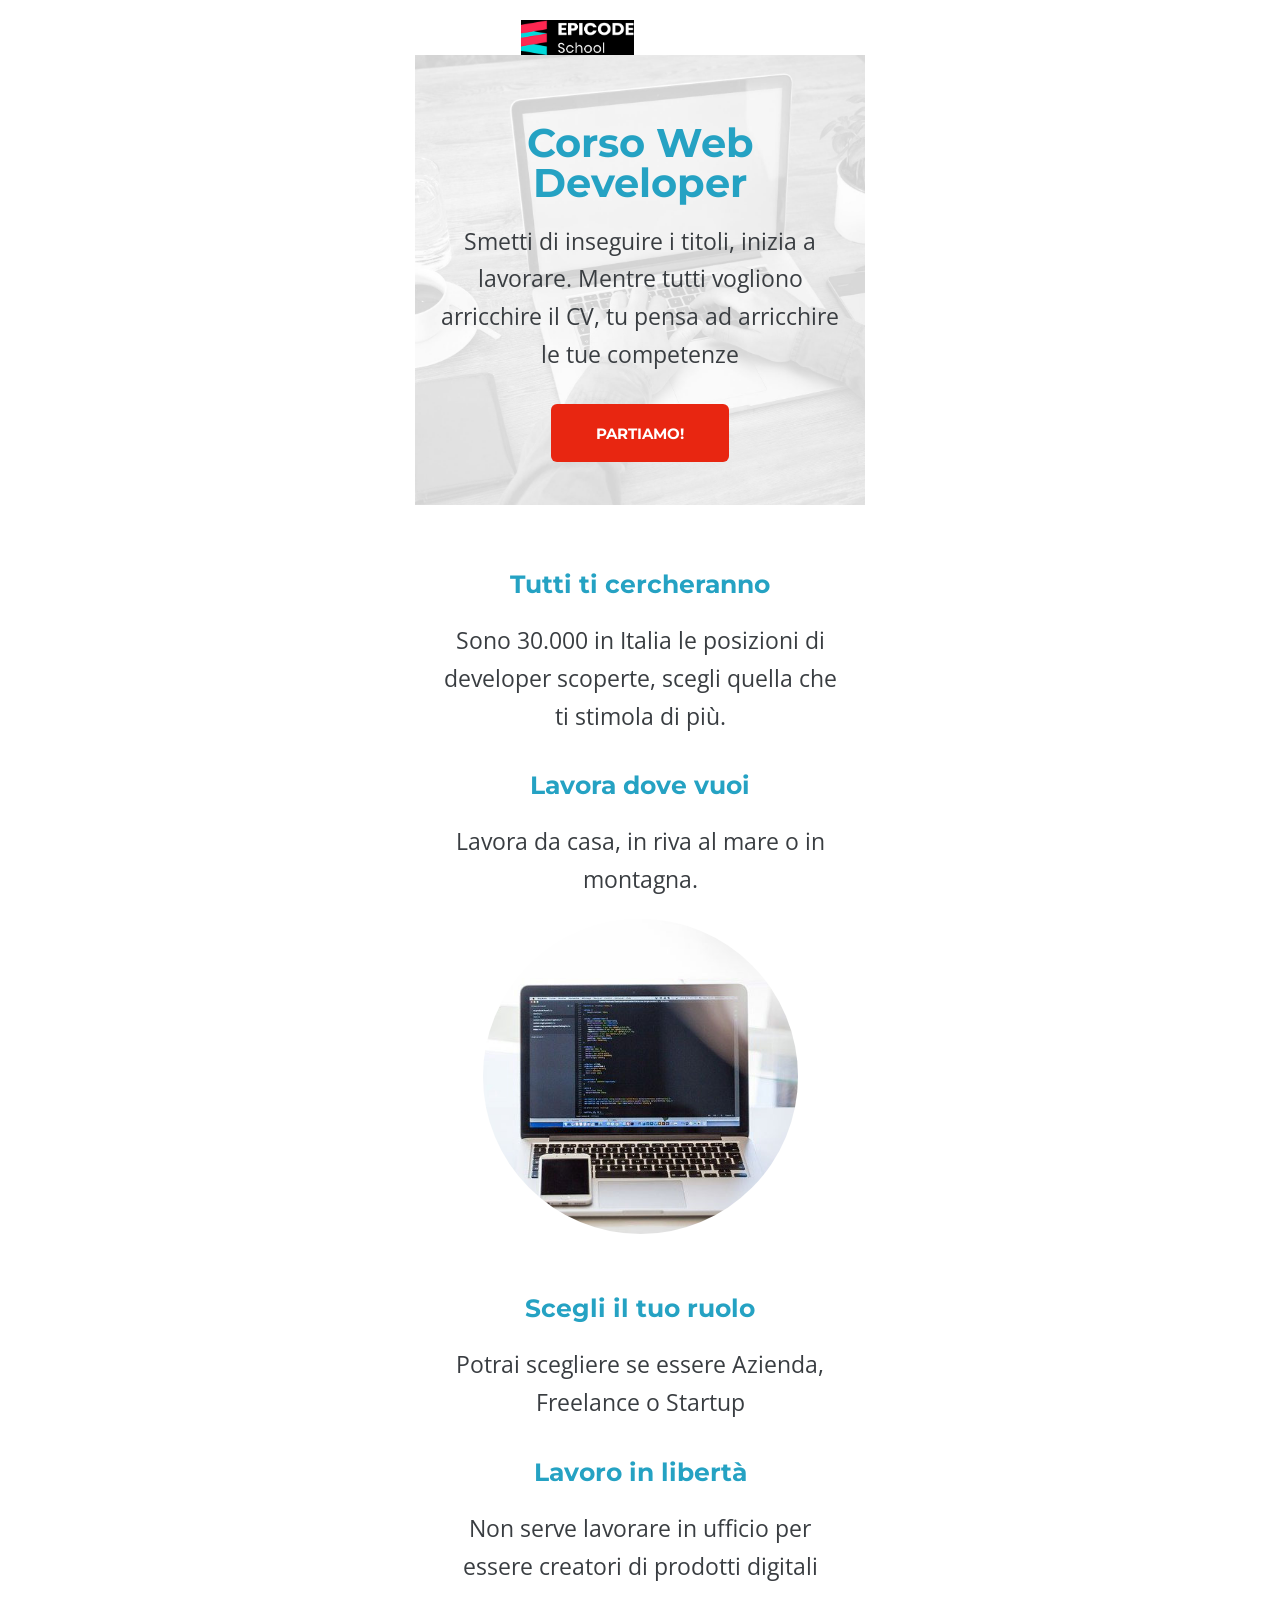
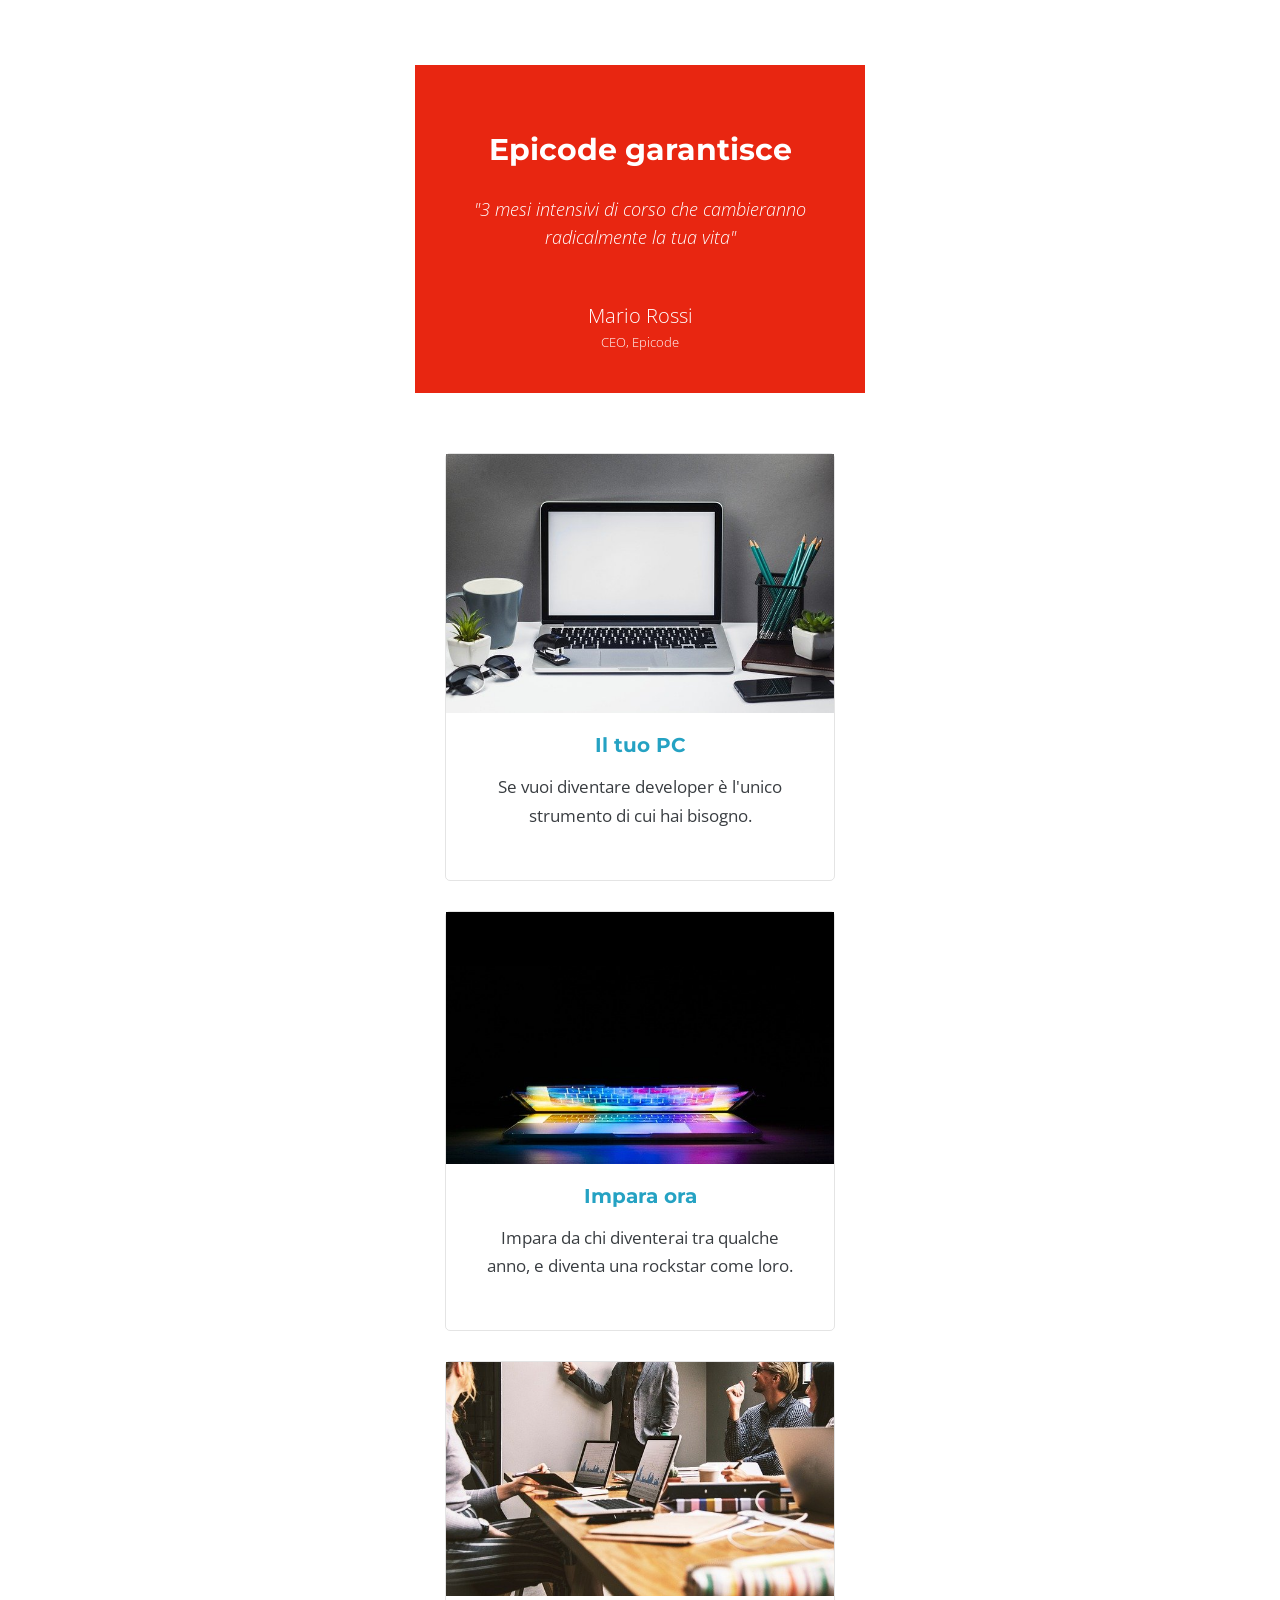
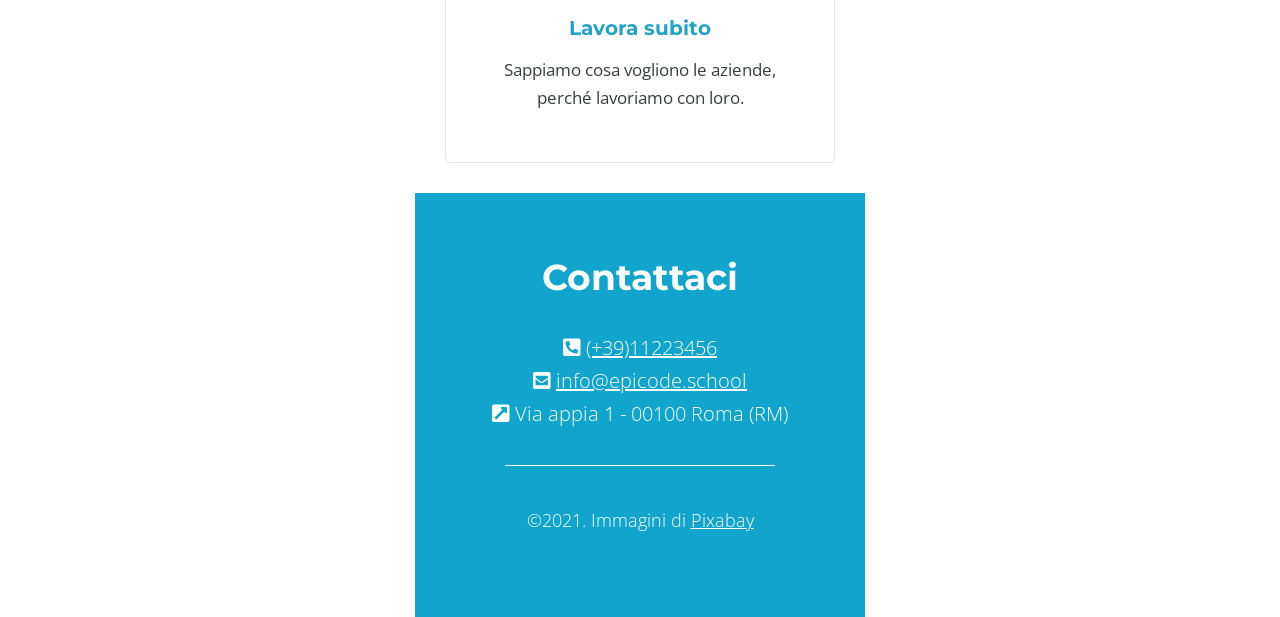
==== index_desktop.html @ 7d02db2d "Created desktop files" ====
<!doctype html>
<html lang="en">
  <head>
    <meta charset="UTF-8" />
    <meta name="viewport" content="width=device-width, initial-scale=1.0" />
    <meta
      name="description"
      content="Da zero a Epicode con i corsi completi per diventare uno sviluppatore professionista in 3 mesi."
    />
    <title>Corso Web Developer - Epicode school</title>
    <link rel="stylesheet" href="assets\css\reset.css" />
    <link
      rel="stylesheet"
      href="https://cdnjs.cloudflare.com/ajax/libs/font-awesome/5.15.4/css/all.min.css"
      integrity="sha512-1ycn6IcaQQ40/MKBW2W4Rhis/DbILU74C1vSrLJxCq57o941Ym01SwNsOMqvEBFlcgUa6xLiPY/NS5R+E6ztJQ=="
      crossorigin="anonymous"
      referrerpolicy="no-referrer"
    />
    <style>
      @import url("https://fonts.googleapis.com/css2?family=Montserrat:ital,wght@0,700;1,700&family=Open+Sans:ital,wght@0,300..800;1,300..800&display=swap");
    </style>
    <link rel="stylesheet" href="assets\css\mobile_style.css" />
  </head>
  <body>
    <header>
      <table>
        <tr>
          <td>
            <img src="assets\images\logo.png" alt="logo epicode school" />
          </td>
        </tr>
      </table>
      <section>
        <h1>Corso Web Developer</h1>
        <p>
          Smetti di inseguire i titoli, inizia a lavorare. Mentre tutti vogliono
          arricchire il CV, tu pensa ad arricchire le tue competenze
        </p>
        <form action="#main">
          <input type="submit" value="Partiamo!" />
        </form>
      </section>
    </header>
    <main id="main">
      <section>
        <article>
          <h4>Tutti ti cercheranno</h4>
          <p>
            Sono 30.000 in Italia le posizioni di developer scoperte, scegli
            quella che ti stimola di più.
          </p>
        </article>
        <article>
          <h4>Lavora dove vuoi</h4>
          <p>Lavora da casa, in riva al mare o in montagna.</p>
          <img
            id="notebook_img"
            src="assets\images\notebook.jpg"
            alt="immagine lavoro da remoto"
          />
        </article>
        <article>
          <h4>Scegli il tuo ruolo</h4>
          <p>Potrai scegliere se essere Azienda, Freelance o Startup</p>
        </article>
        <article>
          <h4>Lavoro in libertà</h4>
          <p>
            Non serve lavorare in ufficio per essere creatori di prodotti
            digitali
          </p>
        </article>
      </section>
      <aside>
        <h3>Epicode garantisce</h3>
        <blockquote>
          <p>
            "3 mesi intensivi di corso che cambieranno radicalmente la tua vita"
          </p>
        </blockquote>
        <p id="ceo-name">Mario Rossi</p>
        <small>CEO, Epicode</small>
      </aside>
      <section>
        <article class="section-2">
          <img src="assets\images\foto1.jpg" alt="immagine notebook" />
          <h5>Il tuo PC</h5>
          <p>
            Se vuoi diventare developer è l'unico strumento di cui hai bisogno.
          </p>
        </article>
        <article class="section-2">
          <img src="assets\images\foto2.jpg" alt="immagine notebook boost" />
          <h5>Impara ora</h5>
          <p>
            Impara da chi diventerai tra qualche anno, e diventa una rockstar
            come loro.
          </p>
        </article>
        <article class="section-2">
          <img src="assets\images\foto3.jpg" alt="immagine lavoro in azienda" />
          <h5>Lavora subito</h5>
          <p>Sappiamo cosa vogliono le aziende, perché lavoriamo con loro.</p>
        </article>
      </section>
    </main>
    <footer>
      <h2>Contattaci</h2>
      <div>
        <address>
          <a class="footer-links" href="tel:(+39)11223456" target="_blank"
            ><i class="fas fa-phone-square-alt"></i> <em>(+39)11223456</em></a
          ><br />
          <a
            class="footer-links"
            href="mailto:info@epicode.school"
            target="_blank"
            ><i class="fas fa-envelope-square"></i>
            <em>info@epicode.school</em></a
          ><br />
          <a
            class="footer-links"
            href="https://maps.app.goo.gl/cgHQHXdcBXC8QUfV8"
            target="_blank"
            ><i class="fas fa-external-link-square-alt"></i> Via appia 1 - 00100
            Roma (RM)</a
          >
        </address>
        <hr />
        <blockquote>
          &copy;2021. Immagini di
          <cite
            ><a id="copyright-link" href="https://pixabay.com/" target="_blank"
              >Pixabay</a
            ></cite
          >
        </blockquote>
      </div>
    </footer>
  </body>
</html>
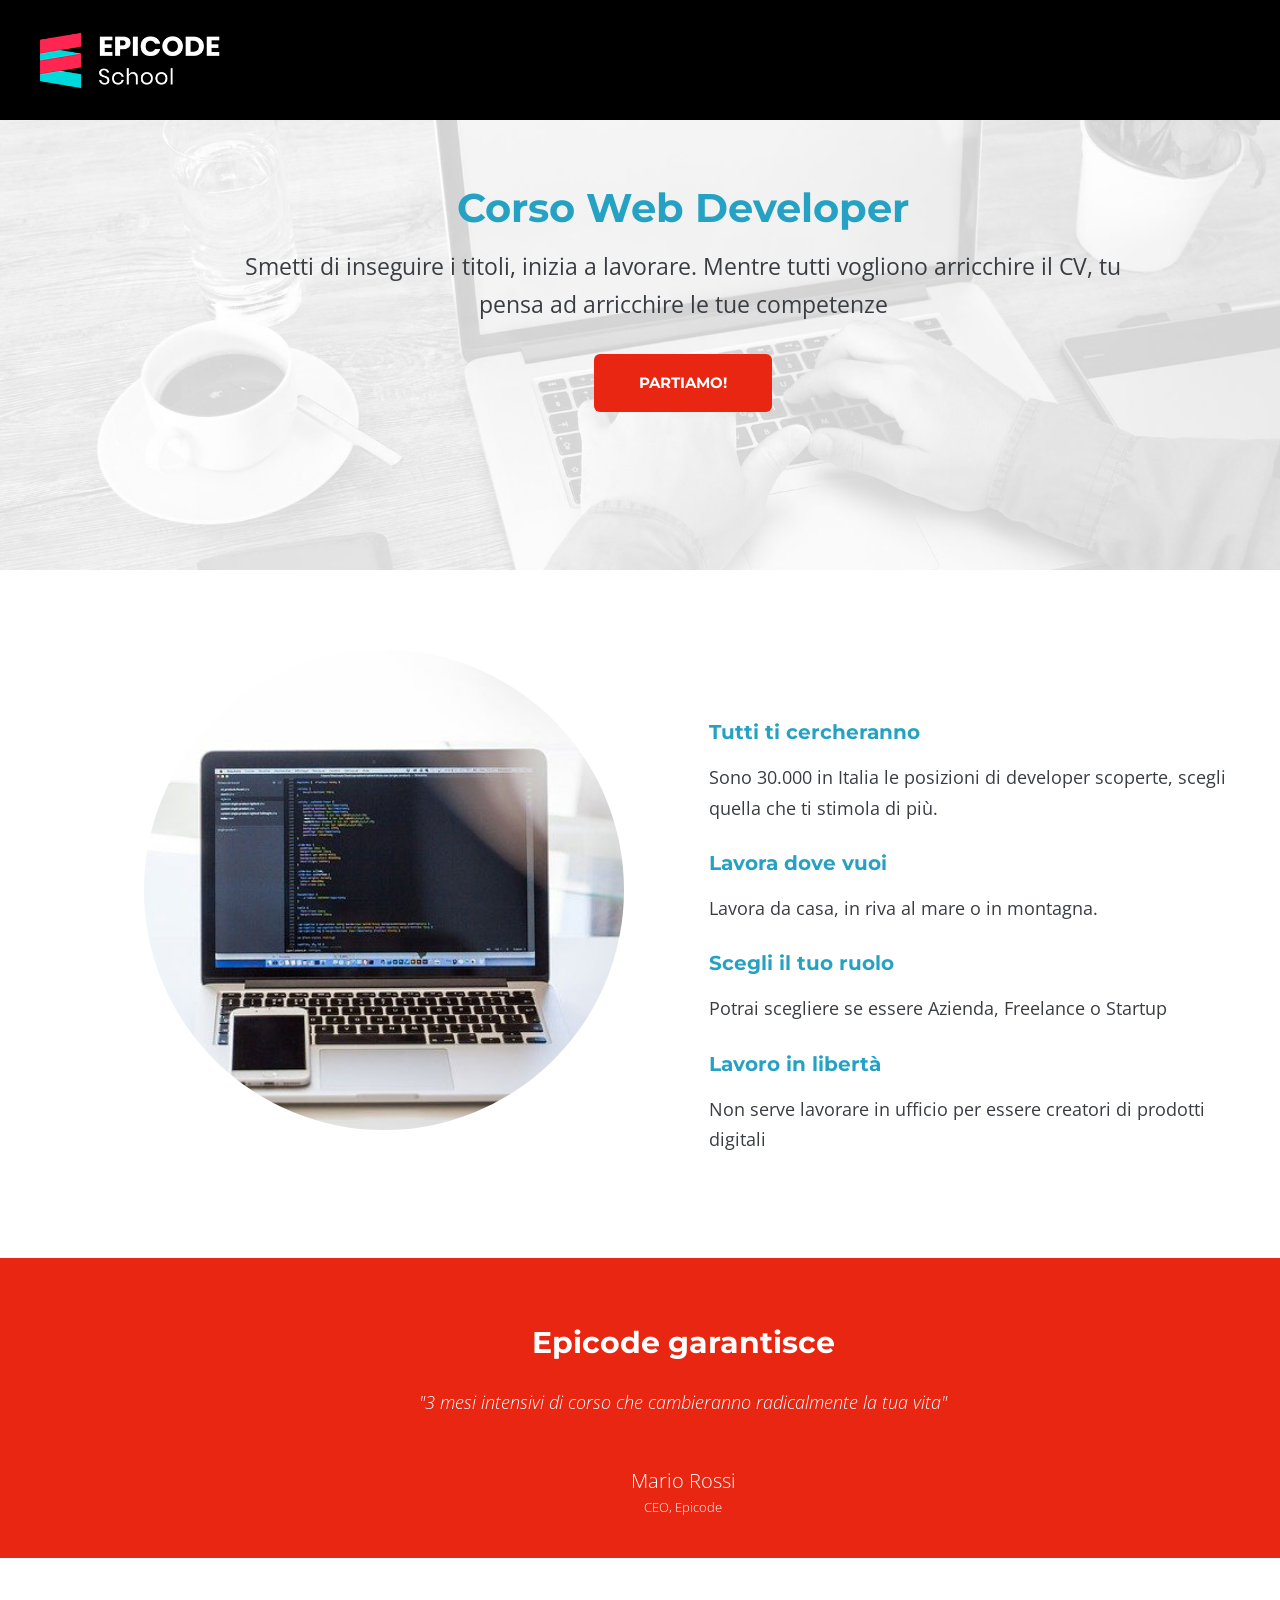
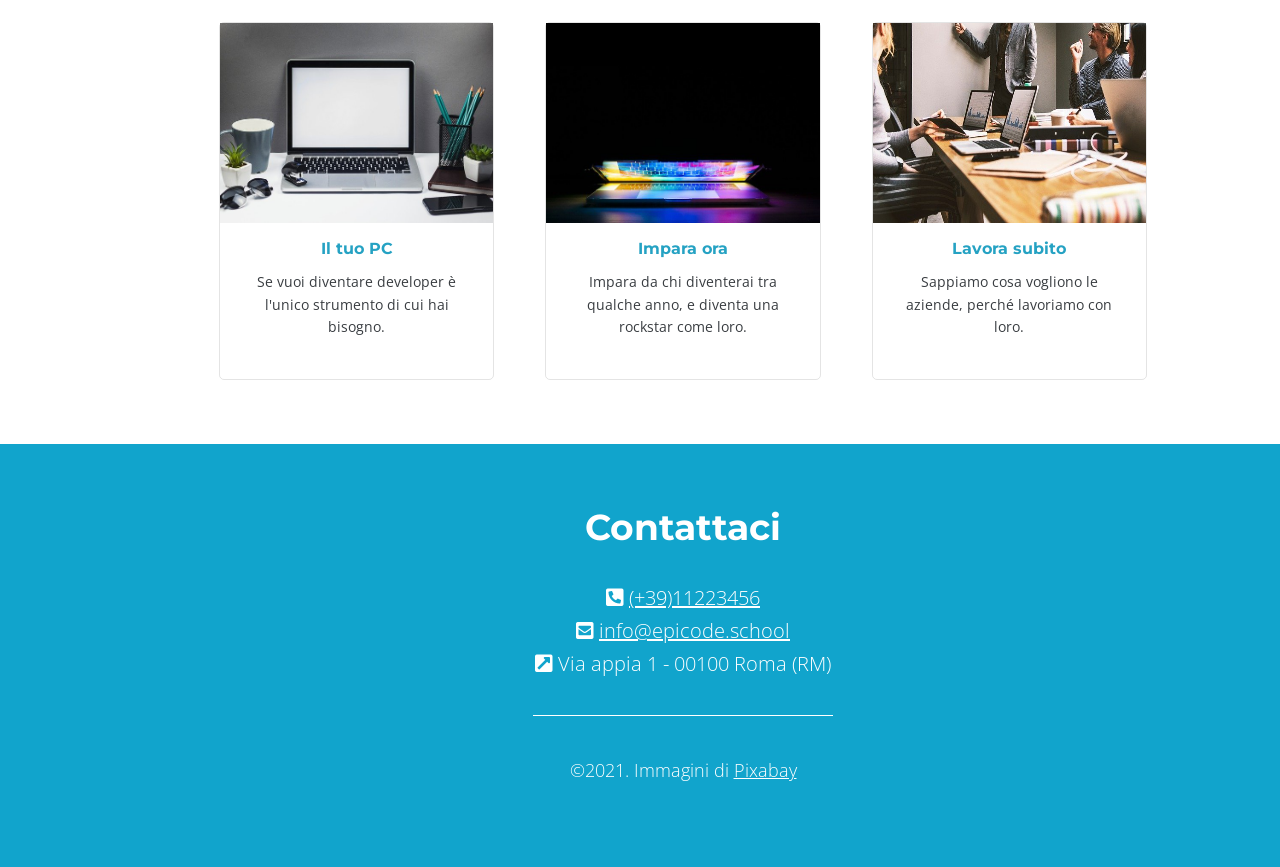
==== commit 38ff4cad: "Desktop version" ====
--- a/index_desktop.html
+++ b/index_desktop.html
@@ -19,17 +19,13 @@
     <style>
       @import url("https://fonts.googleapis.com/css2?family=Montserrat:ital,wght@0,700;1,700&family=Open+Sans:ital,wght@0,300..800;1,300..800&display=swap");
     </style>
-    <link rel="stylesheet" href="assets\css\mobile_style.css" />
+    <link rel="stylesheet" href="./assets/css/desktop_style.css" />
   </head>
   <body>
     <header>
-      <table>
-        <tr>
-          <td>
-            <img src="assets\images\logo.png" alt="logo epicode school" />
-          </td>
-        </tr>
-      </table>
+      <div>
+        <img src="assets\images\logo.png" alt="logo epicode school" />
+      </div>
       <section>
         <h1>Corso Web Developer</h1>
         <p>
@@ -43,33 +39,37 @@
     </header>
     <main id="main">
       <section>
-        <article>
-          <h4>Tutti ti cercheranno</h4>
-          <p>
-            Sono 30.000 in Italia le posizioni di developer scoperte, scegli
-            quella che ti stimola di più.
-          </p>
-        </article>
-        <article>
-          <h4>Lavora dove vuoi</h4>
-          <p>Lavora da casa, in riva al mare o in montagna.</p>
+        <div class="section-1">
           <img
             id="notebook_img"
             src="assets\images\notebook.jpg"
             alt="immagine lavoro da remoto"
           />
-        </article>
-        <article>
-          <h4>Scegli il tuo ruolo</h4>
-          <p>Potrai scegliere se essere Azienda, Freelance o Startup</p>
-        </article>
-        <article>
-          <h4>Lavoro in libertà</h4>
-          <p>
-            Non serve lavorare in ufficio per essere creatori di prodotti
-            digitali
-          </p>
-        </article>
+        </div>
+        <div id="div-2" class="section-1">
+          <figure>
+            <h4>Tutti ti cercheranno</h4>
+            <p>
+              Sono 30.000 in Italia le posizioni di developer scoperte, scegli
+              quella che ti stimola di più.
+            </p>
+          </figure>
+          <figure>
+            <h4>Lavora dove vuoi</h4>
+            <p>Lavora da casa, in riva al mare o in montagna.</p>
+          </figure>
+          <figure>
+            <h4>Scegli il tuo ruolo</h4>
+            <p>Potrai scegliere se essere Azienda, Freelance o Startup</p>
+          </figure>
+          <figure>
+            <h4>Lavoro in libertà</h4>
+            <p>
+              Non serve lavorare in ufficio per essere creatori di prodotti
+              digitali
+            </p>
+          </figure>
+        </div>
       </section>
       <aside>
         <h3>Epicode garantisce</h3>
@@ -82,26 +82,26 @@
         <small>CEO, Epicode</small>
       </aside>
       <section>
-        <article class="section-2">
+        <figure class="section-2">
           <img src="assets\images\foto1.jpg" alt="immagine notebook" />
           <h5>Il tuo PC</h5>
           <p>
             Se vuoi diventare developer è l'unico strumento di cui hai bisogno.
           </p>
-        </article>
-        <article class="section-2">
+        </figure>
+        <figure class="section-2">
           <img src="assets\images\foto2.jpg" alt="immagine notebook boost" />
           <h5>Impara ora</h5>
           <p>
             Impara da chi diventerai tra qualche anno, e diventa una rockstar
             come loro.
           </p>
-        </article>
-        <article class="section-2">
+        </figure>
+        <figure class="section-2">
           <img src="assets\images\foto3.jpg" alt="immagine lavoro in azienda" />
           <h5>Lavora subito</h5>
           <p>Sappiamo cosa vogliono le aziende, perché lavoriamo con loro.</p>
-        </article>
+        </figure>
       </section>
     </main>
     <footer>
--- a/assets/css/desktop_style.css
+++ b/assets/css/desktop_style.css
@@ -0,0 +1,222 @@
+/* IMPOSTAZIONI GENERALI */
+html {
+  font-size: 62.5%;
+}
+
+body {
+  max-width: 1920px;
+  min-width: 1366px;
+  font-family: "Open Sans", sans-serif;
+  font-optical-sizing: auto;
+  font-weight: weight;
+  font-style: normal;
+  font-variation-settings: "wdth" 100;
+  margin: 0 auto;
+  font-size: 1.2 rem;
+  color: #393d41;
+  line-height: 1.65;
+}
+
+h1,
+h2,
+h3,
+h4,
+h5 {
+  font-family: "Montserrat", sans-serif;
+  font-optical-sizing: auto;
+  font-weight: 700;
+  font-style: normal;
+  line-height: 1;
+}
+
+h1 {
+  font-size: 4em;
+  color: #25a2c3;
+  padding-top: 1.7em;
+  padding-bottom: 0.5em;
+}
+
+h2 {
+  font-size: 3.6em;
+  color: white;
+  padding-top: 1.4em;
+  padding-bottom: 1em;
+}
+
+h3 {
+  font-size: 3em;
+  padding: 1em 0;
+}
+
+h4 {
+  font-size: 2.5em;
+  color: #25a2c3;
+  margin-top: 1.5em;
+  margin-bottom: 1em;
+}
+
+h5 {
+  font-size: 2em;
+  color: #25a2c3;
+  margin: 0.9em 0;
+}
+
+p {
+  font-size: 2.3em;
+}
+
+button:hover,
+input[type="submit"]:hover,
+input[type="button"]:hover {
+  cursor: pointer;
+}
+
+/* HEADER */
+header div {
+  background-color: black;
+  height: 120px;
+  display: grid;
+  align-content: center;
+}
+header img {
+  width: 18em;
+  display: block;
+  margin-left: 4em;
+}
+
+header section {
+  height: 450px;
+  background-image: url(../images/banner.jpg);
+  background-size: cover;
+  background-position: center;
+  text-align: center;
+}
+
+header p {
+  padding: 0 10em;
+}
+header form input {
+  padding: 1.3em 3em;
+  background-color: #e82611;
+  border: none;
+  border-radius: 6px;
+  color: white;
+  text-transform: uppercase;
+  font-family: "Montserrat", sans-serif;
+  font-optical-sizing: auto;
+  font-weight: 700;
+  font-style: normal;
+  margin-top: 2em;
+  font-size: 1.5em;
+}
+
+/* MAIN */
+
+main section {
+  margin: 4em 0;
+  text-align: center;
+}
+
+.section-1 {
+  display: inline-block;
+  font-size: 0.8em;
+  margin: 3em;
+  width: 40%;
+}
+
+#div-2 {
+  text-align: left;
+}
+#notebook_img {
+  border-radius: 100%;
+  margin: 2em;
+  width: 60em;
+}
+
+main aside {
+  background-color: #e82611;
+  color: white;
+  padding: 4em 0;
+  margin-top: 8em;
+  text-align: center;
+}
+
+blockquote {
+  font-style: italic;
+  font-size: 8px;
+  line-height: 1.5;
+  font-weight: 100;
+  padding-bottom: 1em;
+}
+
+#ceo-name {
+  font-weight: 300;
+  font-size: 2em;
+  margin-top: 2em;
+}
+
+main aside small {
+  font-weight: 300;
+  padding-bottom: 2em;
+  margin-bottom: 2em;
+  font-size: 1.3em;
+}
+
+.section-2 {
+  border: 1px solid rgba(179, 179, 179, 0.356);
+  margin: 3em;
+  border-radius: 5px;
+  padding-bottom: 5em;
+  display: inline-block;
+  font-size: 0.8em;
+  margin: 3em;
+  width: 20%;
+  text-align: center;
+}
+.section-2 img {
+  width: 100%;
+  height: 25em;
+}
+
+.section-2 p {
+  font-size: 1.7em;
+  padding: 0 2em;
+}
+
+/* FOOTER */
+footer {
+  background: #11a4cc;
+  color: white;
+  padding-bottom: 6.5em;
+  padding-top: 1.5em;
+  text-align: center;
+}
+footer address {
+  padding-bottom: 3em;
+}
+footer hr {
+  border: none;
+  border-top: 0.1px solid white;
+  text-align: center;
+  width: 30em;
+}
+
+.footer-links {
+  color: white;
+  font-weight: 100;
+  font-size: 2em;
+  text-decoration: none;
+}
+
+.footer-links em {
+  text-decoration: underline;
+}
+footer blockquote {
+  padding-top: 2em;
+  font-size: 1.8em;
+  font-style: normal;
+}
+
+#copyright-link {
+  color: white;
+}
